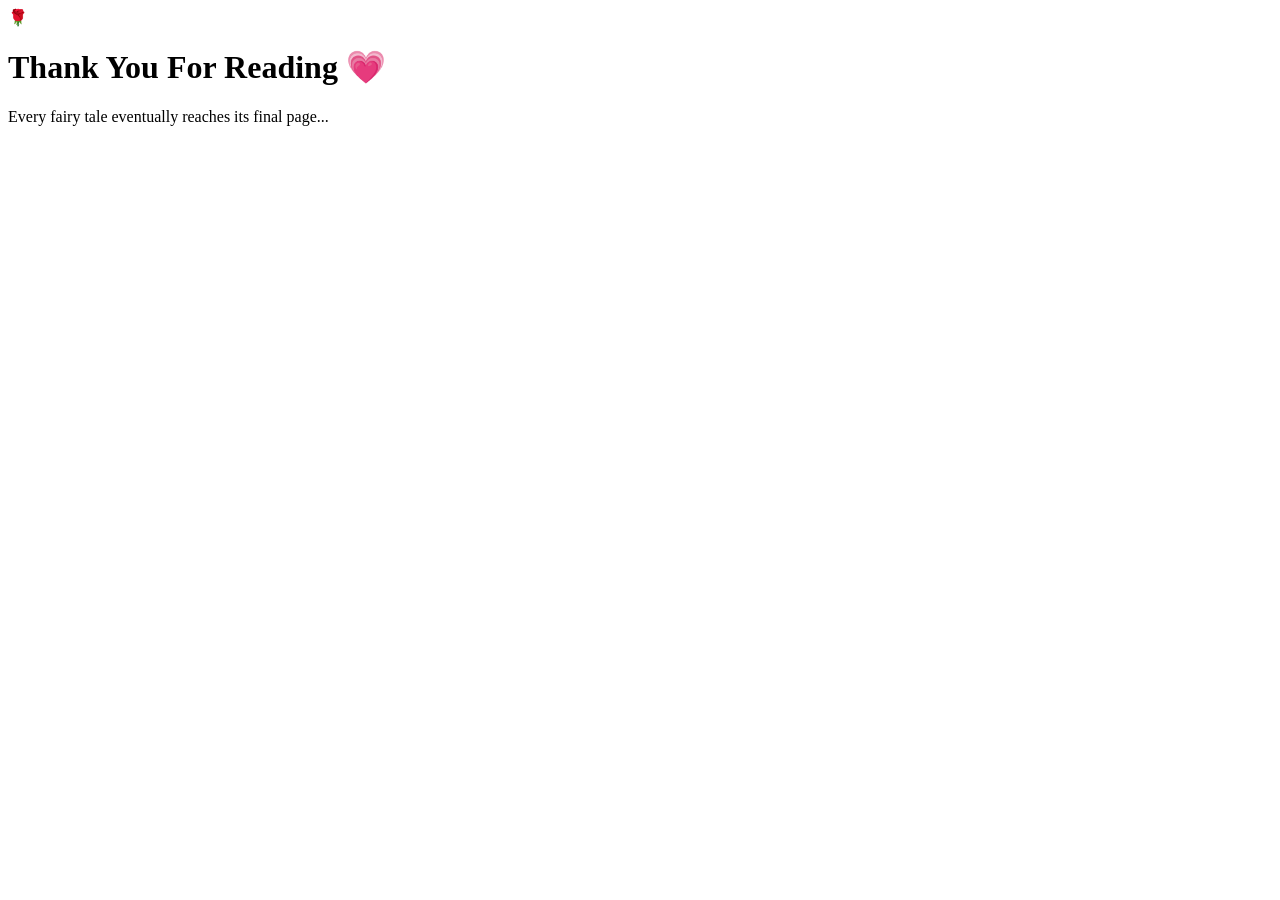
==== ending.html @ 18f4917b "Create ending.html" ====
<!DOCTYPE html>
<html lang="en">

<head>

<meta charset="UTF-8">
<meta name="viewport" content="width=device-width, initial-scale=1.0">

<title>The Final Page</title>

<link rel="preconnect" href="https://fonts.googleapis.com">
<link rel="preconnect" href="https://fonts.gstatic.com" crossorigin>

<link href="https://fonts.googleapis.com/css2?family=Cinzel:wght@600;700&family=Cormorant+Garamond:wght@400;600&family=Poppins:wght@300;400&display=swap" rel="stylesheet">

<link rel="stylesheet" href="ending.css">

</head>

<body>

<div class="sparkles"></div>
<div class="petals"></div>

<div class="book">

<div class="rose">🌹</div>

<h1>Thank You For Reading 💗</h1>

<p class="subtitle">

Every fairy tale eventually reaches its final page...

</p>

<div id="story"></div>

<div id="finalMessage" style="display:none;">

<hr>

<h2>

"If one day your heart slowly chooses mine,

I'll treasure it with everything I have."

</h2>

<p class="signature">

With sincerity,

<br><br>

<b>— Kai 💗</b>

</p>

<div class="endRose">

🌹✨🌹

</div>

<p class="footer">

The End...

<br>

Or perhaps,

just the beginning of another beautiful chapter.

</p>

</div>

</div>

<script src="ending.js"></script>

</body>

</html>
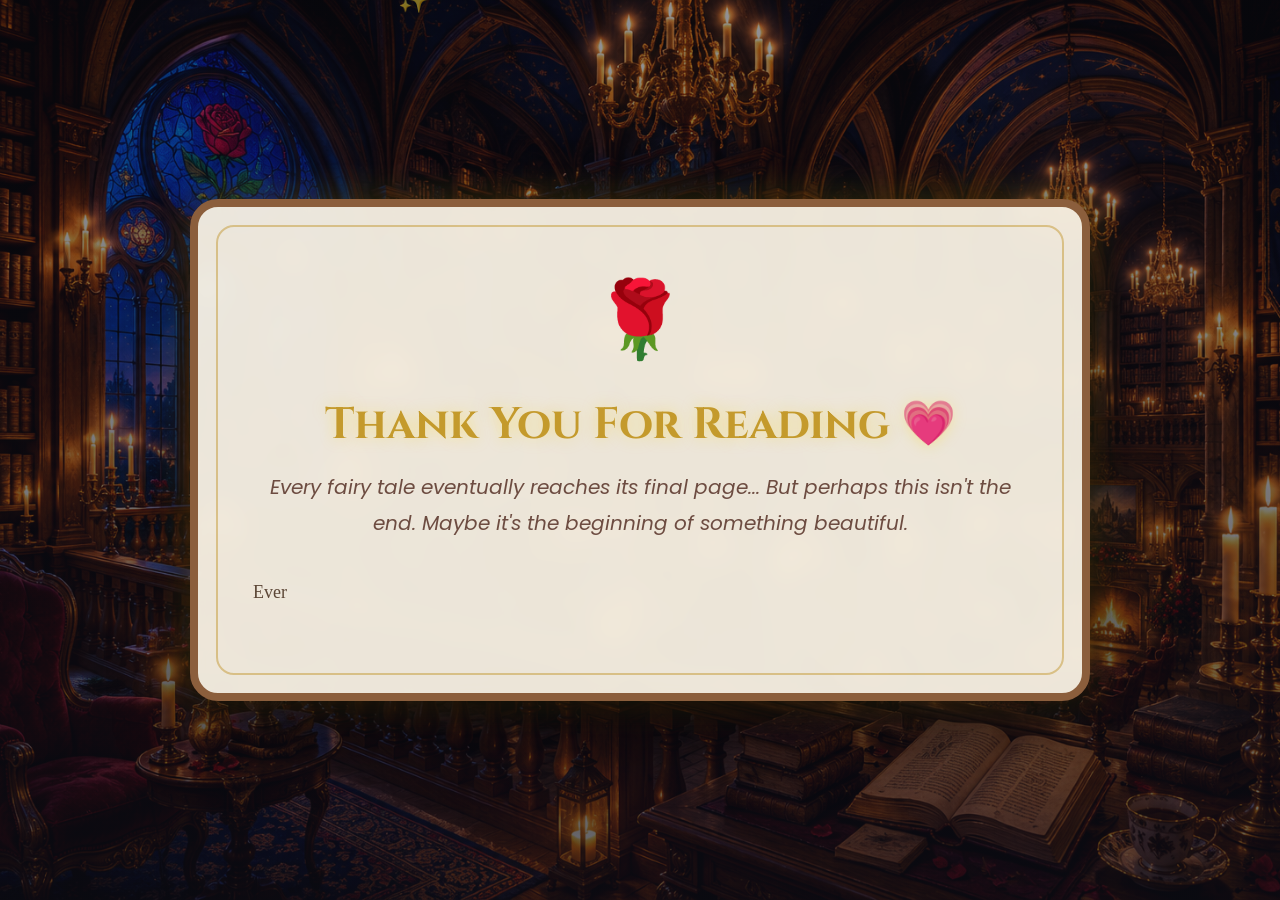
==== commit 2aca02b5: "Update ending.html" ====
--- a/ending.html
+++ b/ending.html
@@ -13,24 +13,31 @@
 
 <link href="https://fonts.googleapis.com/css2?family=Cinzel:wght@600;700&family=Cormorant+Garamond:wght@400;600&family=Poppins:wght@300;400&display=swap" rel="stylesheet">
 
+<link rel="stylesheet" href="style.css">
 <link rel="stylesheet" href="ending.css">
 
 </head>
 
-<body>
+<body class="ballroom">
 
-<div class="sparkles"></div>
+<div class="stars"></div>
 <div class="petals"></div>
 
 <div class="book">
 
-<div class="rose">🌹</div>
+<div class="rose">
+🌹
+</div>
 
 <h1>Thank You For Reading 💗</h1>
 
 <p class="subtitle">
 
 Every fairy tale eventually reaches its final page...
+
+But perhaps this isn't the end.
+
+Maybe it's the beginning of something beautiful.
 
 </p>
 
@@ -60,7 +67,7 @@
 
 <div class="endRose">
 
-🌹✨🌹
+🌹 ✨ 🌹
 
 </div>
 
@@ -68,13 +75,19 @@
 
 The End...
 
-<br>
+<br><br>
 
 Or perhaps,
 
 just the beginning of another beautiful chapter.
 
 </p>
+
+<button onclick="location.reload()">
+
+📖 Read Again
+
+</button>
 
 </div>
 
--- a/style.css
+++ b/style.css
@@ -0,0 +1,228 @@
+@import url('https://fonts.googleapis.com/css2?family=Cinzel:wght@500;700&family=Poppins:wght@300;400;500;600&display=swap');
+
+/* ===========================
+   RESET
+=========================== */
+
+*{
+    margin:0;
+    padding:0;
+    box-sizing:border-box;
+}
+
+/* ===========================
+   BODY
+=========================== */
+
+body{
+
+    font-family:'Poppins',sans-serif;
+
+    min-height:100vh;
+
+    display:flex;
+    justify-content:center;
+    align-items:center;
+
+    overflow-x:hidden;
+
+    background-size:cover;
+    background-position:center;
+    background-repeat:no-repeat;
+    background-attachment:fixed;
+
+    position:relative;
+
+}
+
+/* ===========================
+   PAGE BACKGROUNDS
+=========================== */
+
+.home{
+
+    background-image:
+    linear-gradient(rgba(35,22,12,.55),rgba(35,22,12,.75)),
+    url("IMG_4557.png");
+
+}
+
+.garden{
+
+    background-image:
+    linear-gradient(rgba(20,15,10,.45),rgba(20,15,10,.70)),
+    url("IMG_4558.png");
+
+}
+
+.library{
+
+    background-image:
+    linear-gradient(rgba(35,22,12,.55),rgba(35,22,12,.75)),
+    url("IMG_4559.png");
+
+}
+
+.ballroom{
+
+    background-image:
+    linear-gradient(rgba(15,15,25,.45),rgba(15,15,25,.65)),
+    url("IMG_4560.png");
+
+}
+
+/* ===========================
+   FLOATING EFFECTS
+=========================== */
+
+.stars,
+.petals,
+.particles{
+
+    position:fixed;
+
+    inset:0;
+
+    pointer-events:none;
+
+    overflow:hidden;
+
+}
+
+.stars::before{
+
+    content:"✨ ✨ ✨ ✨ ✨ ✨ ✨ ✨";
+
+    position:absolute;
+
+    top:-15%;
+
+    left:-10%;
+
+    width:120%;
+
+    font-size:28px;
+
+    opacity:.25;
+
+    animation:sparkles 20s linear infinite;
+
+}
+
+.petals::before{
+
+    content:"🌹 🌹 🌹 🌹 🌹 🌹";
+
+    position:absolute;
+
+    top:-15%;
+
+    left:-10%;
+
+    width:120%;
+
+    font-size:30px;
+
+    opacity:.22;
+
+    animation:petals 24s linear infinite;
+
+}
+
+.particles::before{
+
+    content:"📚 📖 📚 📖 📚 📖";
+
+    position:absolute;
+
+    top:-20%;
+
+    left:-10%;
+
+    width:120%;
+
+    font-size:28px;
+
+    opacity:.15;
+
+    animation:books 35s linear infinite;
+
+}
+
+/* ===========================
+   CONTAINER
+=========================== */
+
+.container{
+
+    width:92%;
+
+    max-width:760px;
+
+    padding:45px;
+
+    text-align:center;
+
+    border-radius:25px;
+
+    background:rgba(255,248,238,.92);
+
+    backdrop-filter:blur(10px);
+
+    border:2px solid rgba(255,215,120,.35);
+
+    box-shadow:
+    0 20px 60px rgba(0,0,0,.45),
+    0 0 35px rgba(255,215,0,.12);
+
+    animation:fadeUp 1s;
+
+}
+
+/* ===========================
+   TYPOGRAPHY
+=========================== */
+
+h1{
+
+    font-family:'Cinzel',serif;
+
+    font-size:48px;
+
+    color:#d4af37;
+
+    margin-bottom:20px;
+
+    text-shadow:0 0 12px rgba(255,215,0,.35);
+
+}
+
+.subtitle{
+
+    font-size:20px;
+
+    color:#6b4c35;
+
+    line-height:1.8;
+
+    margin-bottom:20px;
+
+}
+
+p{
+
+    color:#5c4636;
+
+    font-size:18px;
+
+    line-height:1.8;
+
+    margin-bottom:18px;
+
+}
+
+.quote{
+
+    font-family:'Cinzel',serif;
+
+    font-size:22px
--- a/ending.css
+++ b/ending.css
@@ -0,0 +1,413 @@
+@import url('https://fonts.googleapis.com/css2?family=Cinzel:wght@500;700&family=Cormorant+Garamond:wght@400;600&family=Poppins:wght@300;400&display=swap');
+
+*{
+margin:0;
+padding:0;
+box-sizing:border-box;
+}
+
+body{
+
+font-family:'Poppins',sans-serif;
+
+min-height:100vh;
+
+display:flex;
+justify-content:center;
+align-items:center;
+
+overflow:hidden;
+
+background:
+linear-gradient(rgba(18,12,8,.55),rgba(10,8,5,.75)),
+url("https://images.unsplash.com/photo-1511818966892-d7d671e672a2?auto=format&fit=crop&w=2000&q=80");
+
+background-size:cover;
+background-position:center;
+background-attachment:fixed;
+
+}
+
+/* Magical Sparkles */
+
+.sparkles::before{
+
+content:"✨ ✨ ✨ ✨ ✨ ✨ ✨";
+
+position:fixed;
+
+top:-20%;
+left:-10%;
+
+width:120%;
+
+font-size:24px;
+
+opacity:.25;
+
+animation:sparkles 20s linear infinite;
+
+}
+
+/* Rose Petals */
+
+.petals::before{
+
+content:"🌹 🌹 🌹 🌹 🌹";
+
+position:fixed;
+
+top:-20%;
+left:-10%;
+
+width:120%;
+
+font-size:30px;
+
+opacity:.22;
+
+animation:petals 26s linear infinite;
+
+}
+
+/* Book */
+
+.book{
+
+width:92%;
+max-width:900px;
+
+padding:55px;
+
+background:rgba(250,244,230,.94);
+
+backdrop-filter:blur(10px);
+
+border-radius:28px;
+
+border:8px solid #8b5e3c;
+
+box-shadow:
+0 25px 70px rgba(0,0,0,.55),
+0 0 40px rgba(255,215,0,.2);
+
+animation:fadeUp 1.4s;
+
+position:relative;
+
+}
+
+.book::before{
+
+content:"";
+
+position:absolute;
+
+top:18px;
+left:18px;
+right:18px;
+bottom:18px;
+
+border:2px solid rgba(184,134,11,.4);
+
+border-radius:18px;
+
+pointer-events:none;
+
+}
+
+/* Rose */
+
+.rose{
+
+font-size:75px;
+
+text-align:center;
+
+margin-bottom:20px;
+
+animation:roseFloat 3s ease-in-out infinite;
+
+}
+
+/* Title */
+
+h1{
+
+font-family:'Cinzel',serif;
+
+font-size:44px;
+
+text-align:center;
+
+color:#c49a2c;
+
+margin-bottom:15px;
+
+text-shadow:0 0 15px rgba(255,215,0,.35);
+
+}
+
+.subtitle{
+
+text-align:center;
+
+font-size:20px;
+
+font-style:italic;
+
+margin-bottom:35px;
+
+color:#6d4c41;
+
+}
+
+/* Story */
+
+#story{
+
+font-family:'Cormorant Garamond',serif;
+
+font-size:30px;
+
+line-height:2;
+
+color:#3f2d20;
+
+}
+
+#story p{
+
+margin-bottom:30px;
+
+}
+
+/* Divider */
+
+hr{
+
+margin:45px auto;
+
+border:none;
+
+height:2px;
+
+background:linear-gradient(to right,transparent,gold,transparent);
+
+}
+
+/* Final Quote */
+
+#finalMessage{
+
+text-align:center;
+
+animation:fadeUp 2s;
+
+}
+
+#finalMessage h2{
+
+font-family:'Cormorant Garamond',serif;
+
+font-size:38px;
+
+color:#b71c1c;
+
+margin-bottom:30px;
+
+line-height:1.6;
+
+text-shadow:0 0 10px rgba(255,0,0,.15);
+
+}
+
+.signature{
+
+font-size:24px;
+
+line-height:2;
+
+color:#5d4037;
+
+}
+
+.endRose{
+
+font-size:60px;
+
+margin:35px 0;
+
+animation:glow 2.5s infinite;
+
+}
+
+.footer{
+
+font-style:italic;
+
+font-size:20px;
+
+color:#8d6e63;
+
+margin-top:25px;
+
+}
+
+/* Animations */
+
+@keyframes fadeUp{
+
+from{
+
+opacity:0;
+transform:translateY(30px);
+
+}
+
+to{
+
+opacity:1;
+transform:translateY(0);
+
+}
+
+}
+
+@keyframes roseFloat{
+
+0%{
+
+transform:translateY(0);
+
+}
+
+50%{
+
+transform:translateY(-10px);
+
+}
+
+100%{
+
+transform:translateY(0);
+
+}
+
+}
+
+@keyframes glow{
+
+0%{
+
+transform:scale(1);
+
+text-shadow:0 0 10px gold;
+
+}
+
+50%{
+
+transform:scale(1.15);
+
+text-shadow:
+0 0 20px gold,
+0 0 40px gold;
+
+}
+
+100%{
+
+transform:scale(1);
+
+text-shadow:0 0 10px gold;
+
+}
+
+}
+
+@keyframes sparkles{
+
+0%{
+
+transform:translateY(-120px);
+
+}
+
+100%{
+
+transform:translateY(120vh);
+
+}
+
+}
+
+@keyframes petals{
+
+0%{
+
+transform:translateY(-120px) rotate(0deg);
+
+}
+
+100%{
+
+transform:translateY(120vh) rotate(360deg);
+
+}
+
+}
+
+/* Mobile */
+
+@media(max-width:768px){
+
+.book{
+
+padding:30px 20px;
+
+}
+
+h1{
+
+font-size:34px;
+
+}
+
+.subtitle{
+
+font-size:18px;
+
+}
+
+#story{
+
+font-size:22px;
+
+line-height:1.8;
+
+}
+
+#finalMessage h2{
+
+font-size:30px;
+
+}
+
+.signature{
+
+font-size:20px;
+
+}
+
+.footer{
+
+font-size:18px;
+
+}
+
+background-image:url("images/ballroom.jpg");
+    background-size:cover;
+    background-position:center;
+    background-repeat:no-repeat;
+}
